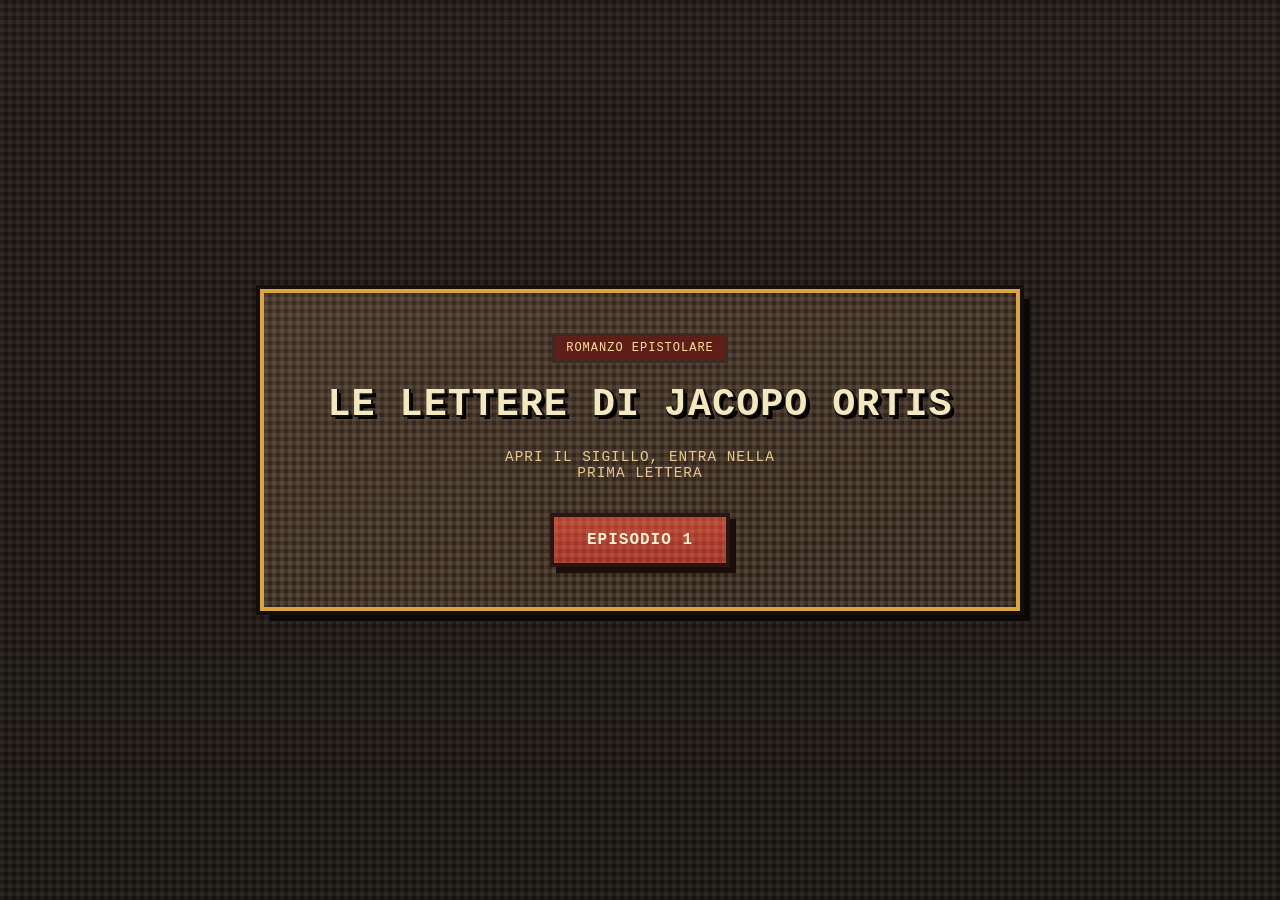
==== index.html @ 81d0af00 "commit prova con primo stile grafico" ====
<!DOCTYPE html>
<html lang="it">
<head>
  <meta charset="UTF-8">
  <meta name="viewport" content="width=device-width, initial-scale=1.0">
  <title>LE LETTERE DI JACOPO ORTIS</title>
  <link rel="stylesheet" href="style.css">
</head>
<body>
  <main class="screen" id="screen">
    <p class="chapter">romanzo epistolare</p>
    <h1 class="title">LE LETTERE DI JACOPO ORTIS</h1>
    <p class="intro">
      apri il sigillo, entra nella prima lettera
    </p>
    <a class="pixel-btn" href="episodio 1.html" id="startBtn">episodio 1</a>
  </main>
  <script src="script.js"></script>
</body>
</html>
---- style.css ----
:root {
  --bg: #14110f;
  --paper-dark: #2a1f1a;
  --paper-mid: #3b2c24;
  --ink: #f4e8c1;
  --gold: #d9a441;
  --red-wax: #9b2d20;
  --pixel: 4px;
}

* {
  box-sizing: border-box;
}

html,
body {
  height: 100%;
}

body {
  margin: 0;
  display: grid;
  place-items: center;
  font-family: "Courier New", "Lucida Console", monospace;
  text-transform: uppercase;
  letter-spacing: 1px;
  color: var(--ink);
  image-rendering: pixelated;
  background:
    linear-gradient(0deg, rgba(255, 240, 200, 0.05) 0 4px, transparent 4px 8px),
    linear-gradient(90deg, rgba(255, 240, 200, 0.05) 0 4px, transparent 4px 8px),
    linear-gradient(180deg, #1b1512, var(--bg));
  background-size: 8px 8px, 8px 8px, auto;
}

.screen {
  width: min(92vw, 760px);
  padding: 2.5rem 1.5rem;
  text-align: center;
  background:
    linear-gradient(0deg, rgba(255, 227, 167, 0.09) 0 var(--pixel), transparent var(--pixel) calc(var(--pixel) * 2)),
    linear-gradient(90deg, rgba(255, 227, 167, 0.09) 0 var(--pixel), transparent var(--pixel) calc(var(--pixel) * 2)),
    linear-gradient(160deg, var(--paper-mid), var(--paper-dark));
  background-size: 8px 8px, 8px 8px, auto;
  border: 4px solid var(--gold);
  box-shadow:
    0 0 0 4px #120f0d,
    10px 10px 0 #0b0908;
}

.chapter {
  display: inline-block;
  margin: 0 0 1.1rem;
  padding: 0.3rem 0.7rem;
  font-size: 0.75rem;
  color: #ffdca0;
  border: 3px solid #3f2a23;
  background: #5d1f18;
}

.title {
  margin: 0;
  font-size: clamp(1.2rem, 4.4vw, 2.4rem);
  line-height: 1.25;
  color: var(--ink);
  text-shadow:
    2px 0 #100d0b,
    0 2px #100d0b,
    4px 4px 0 #000;
}

.intro {
  margin: 1.3rem auto 2rem;
  max-width: 34ch;
  color: #e8c98c;
  font-size: 0.9rem;
}

.pixel-btn {
  display: inline-block;
  min-width: 180px;
  padding: 0.85rem 1.2rem;
  color: #fef2d2;
  text-decoration: none;
  font-weight: 700;
  border: 4px solid #2a1511;
  background:
    linear-gradient(0deg, rgba(255, 255, 255, 0.07) 0 4px, transparent 4px 8px),
    linear-gradient(90deg, rgba(255, 255, 255, 0.07) 0 4px, transparent 4px 8px),
    linear-gradient(180deg, #b63e2b, var(--red-wax));
  background-size: 8px 8px, 8px 8px, auto;
  box-shadow: 6px 6px 0 #1a0d0a;
  transition: transform 120ms steps(2), box-shadow 120ms steps(2), filter 120ms steps(2);
}

.pixel-btn:hover {
  transform: translate(-2px, -2px);
  box-shadow: 8px 8px 0 #1a0d0a;
  filter: brightness(1.08);
}

.pixel-btn:active {
  transform: translate(2px, 2px);
  box-shadow: 4px 4px 0 #1a0d0a;
}

.screen.flicker {
  animation: flicker 1.4s steps(2, end) infinite;
}

@keyframes flicker {
  0%,
  92%,
  100% {
    filter: brightness(1);
  }
  93% {
    filter: brightness(1.12);
  }
  94% {
    filter: brightness(0.95);
  }
}
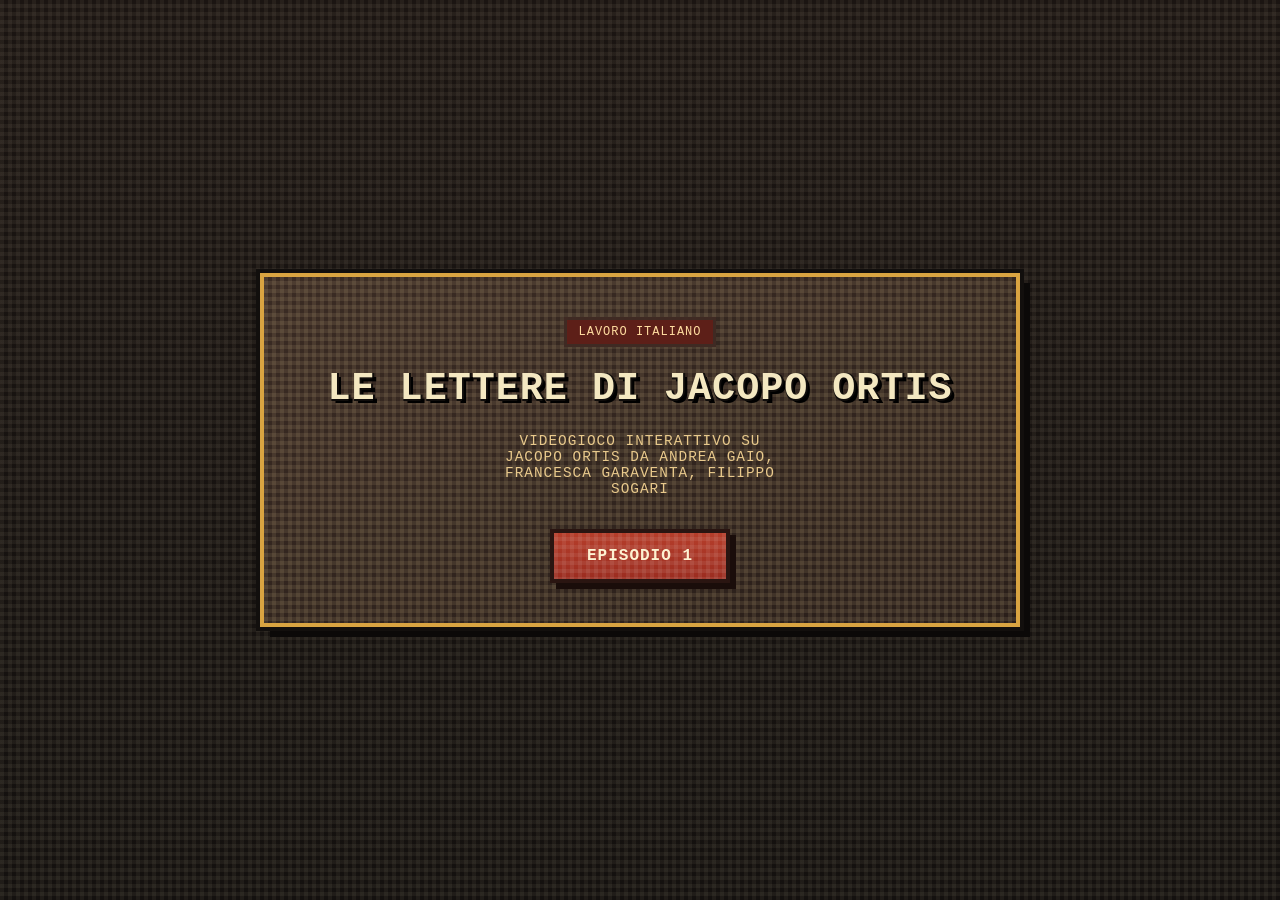
==== commit 547f5d66: "commit" ====
--- a/index.html
+++ b/index.html
@@ -8,12 +8,12 @@
 </head>
 <body>
   <main class="screen" id="screen">
-    <p class="chapter">romanzo epistolare</p>
+    <p class="chapter">Lavoro italiano</p>
     <h1 class="title">LE LETTERE DI JACOPO ORTIS</h1>
     <p class="intro">
-      apri il sigillo, entra nella prima lettera
+      Videogioco interattivo su Jacopo Ortis da Andrea Gaio, Francesca Garaventa, Filippo Sogari
     </p>
-    <a class="pixel-btn" href="episodio 1.html" id="startBtn">episodio 1</a>
+    <a class="pixel-btn" href="episodio1.html" id="startBtn">episodio 1</a>
   </main>
   <script src="script.js"></script>
 </body>
